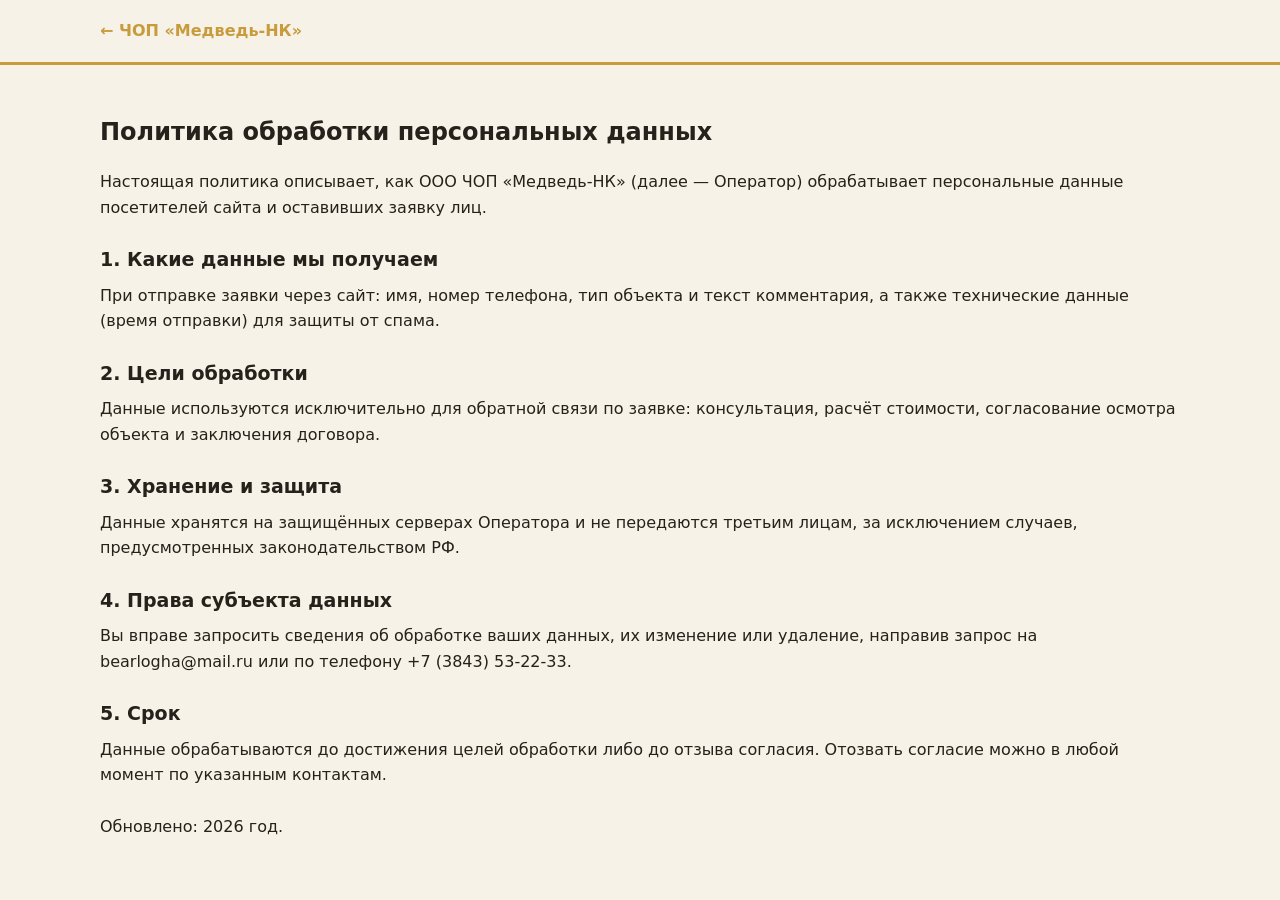
==== privacy.html @ 306b0c0e "Сайт-визитка ЧОП Медведь-НК: первая публикация" ====
<!DOCTYPE html>
<html lang="ru">
<head>
    <meta charset="UTF-8">
    <meta name="viewport" content="width=device-width, initial-scale=1.0">
    <title>Политика конфиденциальности — ЧОП «Медведь-НК»</title>
    <link rel="icon" type="image/png" href="bear_header.png">
    <link rel="stylesheet" href="style.css">
    <style>
        .text-page { max-width: 760px; }
        .text-page h1 { margin-bottom: 18px; }
        .text-page h2 { font-size: 19px; margin: 24px 0 8px; }
        .text-page p { margin-bottom: 10px; color: var(--text); }
        .text-muted { color: var(--muted); margin-top: 26px; }
        body { font-family: system-ui, -apple-system, "Segoe UI", Roboto, sans-serif;
               color: var(--text); background: var(--paper); line-height: 1.6; margin: 0; }
        .container { max-width: 1120px; margin: 0 auto; padding: 0 20px; }
        .top-bar { background: var(--ink); color: var(--card); padding: 18px 0; border-bottom: 3px solid var(--ochre); }
        .top-bar a { color: var(--ochre); text-decoration: none; font-weight: 700; }
        section { padding: 48px 0; }
    </style>
</head>
<body>
<div class="top-bar">
    <div class="container">
        <a href="index.html">← ЧОП «Медведь-НК»</a>
    </div>
</div>

<section>
    <div class="container text-page">
        <h1>Политика обработки персональных данных</h1>
        <p>Настоящая политика описывает, как ООО ЧОП «Медведь-НК» (далее — Оператор) обрабатывает
        персональные данные посетителей сайта и оставивших заявку лиц.</p>

        <h2>1. Какие данные мы получаем</h2>
        <p>При отправке заявки через сайт: имя, номер телефона, тип объекта и текст комментария,
        а также технические данные (время отправки) для защиты от спама.</p>

        <h2>2. Цели обработки</h2>
        <p>Данные используются исключительно для обратной связи по заявке: консультация,
        расчёт стоимости, согласование осмотра объекта и заключения договора.</p>

        <h2>3. Хранение и защита</h2>
        <p>Данные хранятся на защищённых серверах Оператора и не передаются третьим лицам,
        за исключением случаев, предусмотренных законодательством РФ.</p>

        <h2>4. Права субъекта данных</h2>
        <p>Вы вправе запросить сведения об обработке ваших данных, их изменение или удаление,
        направив запрос на bearlogha@mail.ru или по телефону +7 (3843) 53-22-33.</p>

        <h2>5. Срок</h2>
        <p>Данные обрабатываются до достижения целей обработки либо до отзыва согласия.
        Отозвать согласие можно в любой момент по указанным контактам.</p>

        <p class="text-muted">Обновлено: 2026 год.</p>
    </div>
</section>
</body>
</html>
---- style.css ----
/* ЧОП «Медведь-НК» — сайт-визитка. ВАРИАНТ 2: полностью светлая тема.
   Все секции светлые, тёмных блоков нет. Палитра вывески: охра/кирпичный на тёплом бежевом. */
:root {
    --paper: #F6F2E7;      /* светлый тёплый фон страницы */
    --card: #FDFAF2;       /* кремовые карточки */
    --ink-soft: #EFE8D8;   /* чередующаяся секция — чуть темнее беж */
    --ochre: #C89B3C;      /* яркая охра — кнопки, акценты */
    --ochre-deep: #8C6A20; /* тёмная охра — ссылки, подписи */
    --brick: #8F1D1D;      /* кирпично-красный */
    --text: #26211B;
    --muted: #6E6555;
    --line: #DCD4BE;
    --white: #FFFFFF;
}

* { margin: 0; padding: 0; box-sizing: border-box; }

html { scroll-behavior: smooth; }

body {
    font-family: system-ui, -apple-system, "Segoe UI", Roboto, sans-serif;
    color: var(--text);
    background: var(--paper);
    line-height: 1.6;
}

.container { max-width: 1120px; margin: 0 auto; padding: 0 20px; }

/* Шапка */
.site-header {
    position: sticky; top: 0; z-index: 50;
    background: var(--card);
    color: var(--text);
    border-bottom: 3px solid var(--ochre);
    box-shadow: 0 1px 8px rgba(26,26,26,.06);
}
.header-inner { display: flex; align-items: center; gap: 28px; min-height: 68px; }
.brand { display: flex; align-items: center; gap: 12px; text-decoration: none; white-space: nowrap; }
.brand-bear { width: 44px; height: 34px; flex-shrink: 0; }
.brand-name { display: flex; flex-direction: column; line-height: 1.15; }
.brand-name b { color: var(--text); font-size: 17px; letter-spacing: .04em; }
.brand-name span { color: var(--ochre-deep); font-size: 10.5px; letter-spacing: .09em; text-transform: uppercase; }
.main-nav { display: flex; gap: 18px; margin-left: auto; }
.main-nav a { color: var(--muted); text-decoration: none; font-size: 14px; white-space: nowrap; }
.main-nav a:hover { color: var(--text); }
.nav-phone { display: none; font-weight: 700; color: var(--text) !important; white-space: nowrap; }

/* Телефон в шапке (компактный) и выпадающий список в hero */
.header-phones2 { display: flex; gap: 14px; align-items: center; }
.hcp-item { display: flex; flex-direction: column; align-items: flex-start; line-height: 1.3; }
.hcp-divider { width: 1px; height: 30px; background: var(--line); }
.hcp-label { color: var(--muted); font-size: 10px; text-transform: uppercase; letter-spacing: .05em; }
.hcp-number { color: var(--text); text-decoration: none; font-weight: 700; font-size: 13.5px; white-space: nowrap; }
.hcp-number:hover { color: var(--ochre-deep); }

.phone-dd { position: relative; }
.phone-dd-btn .btn-phone-ico { width: 18px; height: 18px; color: var(--ochre-deep); vertical-align: -3.5px; margin-right: 3px; }
.phone-dd-btn .dd-caret { display: inline-block; margin-left: 4px; transition: transform .15s; }
.phone-dd.open .dd-caret { transform: rotate(180deg); }
.phone-dd-menu {
    display: none; position: absolute; top: calc(100% + 8px); left: 0; z-index: 60;
    min-width: 270px; background: var(--card); border: 1px solid var(--line);
    border-radius: 10px; box-shadow: 0 12px 32px rgba(26,26,26,.16); padding: 8px;
}
.phone-dd.open .phone-dd-menu { display: block; }
.phone-dd-item { display: flex; flex-direction: column; gap: 1px; padding: 10px 12px; border-radius: 8px; }
.phone-dd-item .hp-label { color: var(--muted); font-size: 10.5px; text-transform: uppercase; letter-spacing: .07em; }
.phone-dd-item:hover { background: rgba(169,130,42,.10); }
.phone-dd-item a { color: var(--text); text-decoration: none; font-weight: 700; font-size: 17px; white-space: nowrap; }
.phone-dd-item a:hover { color: var(--ochre-deep); }
.form-phone-note { color: var(--muted); font-size: 14px; font-weight: 400; }
.contact-line { margin-top: 6px; }
.contact-block .contact-line, .contact-block .contact-line a { color: var(--muted); font-size: 15px; }
.contact-block .contact-line a { text-decoration: none; }
.contact-block .contact-line a:hover { color: var(--ochre-deep); }

/* Плавающая карточка местоположения (правый нижний угол) */
.map-fab {
    position: fixed; right: 18px; bottom: 18px; z-index: 80;
    display: flex; align-items: center; gap: 10px;
    padding: 9px 16px 9px 11px; border-radius: 12px;
    background: var(--card); border: 1.5px solid var(--line);
    box-shadow: 0 8px 22px rgba(26,26,26,.16);
    text-decoration: none; transition: .15s;
}
.map-fab:hover { border-color: var(--ochre-deep); transform: translateY(-2px); box-shadow: 0 10px 26px rgba(26,26,26,.20); }
.map-fab-pin { width: 30px; height: 30px; color: var(--brick); flex-shrink: 0; }
.map-fab span { font-size: 13.5px; font-weight: 600; color: var(--text); white-space: nowrap; }

/* Карта офиса */
.map-frame { margin-top: 34px; border: 1px solid var(--line); border-radius: 10px; overflow: hidden; box-shadow: 0 8px 24px rgba(26,26,26,.08); }
.map-frame iframe { display: block; width: 100%; border: 0; }
.header-cta { white-space: nowrap; }
.burger { display: none; background: none; border: 0; cursor: pointer; padding: 8px; margin-left: auto; }
.burger span { display: block; width: 24px; height: 2.5px; background: var(--text); margin: 5px 0; border-radius: 2px; transition: .2s; }

/* Кнопки */
.btn {
    display: inline-block; text-decoration: none; text-align: center;
    padding: 10px 22px; border-radius: 6px; border: 1.5px solid transparent;
    font-weight: 700; font-size: 15px; cursor: pointer; transition: .15s;
    letter-spacing: .02em;
}
.btn-lg { padding: 13px 28px; font-size: 16px; }
.btn-accent { background: var(--ochre); color: #1A1A1A; }
.btn-accent:hover { background: var(--ochre-deep); color: var(--card); }
.btn-ghost { border-color: rgba(26,26,26,.35); color: var(--text); background: transparent; }
.btn-ghost:hover { border-color: var(--ochre-deep); color: var(--ochre-deep); }
section .btn-ghost { border-color: rgba(26,26,26,.35); color: var(--text); }
section .btn-ghost:hover { border-color: var(--ochre-deep); color: var(--ochre-deep); background: rgba(169,130,42,.08); }

/* Герой (светлый) */
.hero { position: relative; background: var(--paper); padding: 64px 0 72px; }
.hero::before {
    content: ""; position: absolute; inset: 0;
    background: radial-gradient(circle at 78% 42%, rgba(200,155,60,.20), transparent 55%);
}
.hero-inner { position: relative; display: grid; grid-template-columns: 1.25fr 1fr; gap: 48px; align-items: center; }
.hero-badge {
    display: inline-block; font-size: 12.5px; font-weight: 700; letter-spacing: .05em;
    color: var(--card); background: var(--brick); padding: 6px 16px; border-radius: 4px;
    margin-bottom: 20px; text-transform: uppercase;
}
.hero h1 { font-size: clamp(28px, 4.2vw, 44px); line-height: 1.12; margin-bottom: 16px; color: var(--text); }
.accent { color: var(--ochre-deep); }
.hero-lead { font-size: 17px; color: #57503F; max-width: 560px; margin-bottom: 26px; }
.hero-actions { display: flex; gap: 22px; flex-wrap: wrap; align-items: center; margin-bottom: 26px; }
.hero-points { list-style: none; display: flex; gap: 22px; flex-wrap: wrap; color: #57503F; font-size: 14px; font-weight: 600; }
.hero-points li::before { content: "✓ "; color: var(--ochre-deep); font-weight: 700; }
.hero-bear { display: flex; justify-content: center; }
.hero-bear img { width: min(430px, 100%); height: auto; filter: drop-shadow(8px 12px 0 rgba(26,26,26,.10)); }

/* Секции */
.section { padding: 64px 0; }
.section-dark { background: var(--ink-soft); color: var(--text); }
.section-title { font-size: clamp(24px, 3vw, 32px); margin-bottom: 10px; }
.section-sub { color: var(--muted); max-width: 640px; margin-bottom: 34px; }
.section-dark .section-sub { color: var(--muted); }
.section-title .accent { color: var(--ochre-deep); }

/* Услуги */
.cards-grid { display: grid; grid-template-columns: repeat(5, 1fr); gap: 16px; }
.card { background: var(--card); border: 1px solid var(--line); border-radius: 8px; padding: 18px 16px; transition: .15s; }
.card:hover { border-color: var(--ochre); box-shadow: 0 6px 18px rgba(26,26,26,.10); transform: translateY(-2px); }
.card-icon { margin-bottom: 10px; }
.card-icon svg { width: 38px; height: 38px; color: var(--ochre-deep); display: block; }
.card h3 { font-size: 14.5px; margin-bottom: 6px; line-height: 1.3; }
.card p { font-size: 12.5px; color: var(--muted); line-height: 1.45; }

/* Преимущества */
.adv-grid { display: grid; grid-template-columns: repeat(3, 1fr); gap: 22px; margin-top: 30px; }
.adv { border-left: 3px solid var(--ochre-deep); padding-left: 18px; }
.adv b { display: block; font-size: 22px; margin-bottom: 4px; color: var(--text); }
.adv span { color: var(--muted); font-size: 14.5px; }

/* Шаги */
.steps { display: grid; grid-template-columns: repeat(4, 1fr); gap: 20px; margin-top: 34px; }
.step { position: relative; background: var(--card); border: 1px solid var(--line); border-radius: 8px; padding: 20px; }
.step span { display: inline-flex; align-items: center; justify-content: center; width: 34px; height: 34px; border-radius: 6px; background: var(--ochre-deep); color: var(--card); font-weight: 800; margin-bottom: 12px; }
.step h3 { font-size: 16px; margin-bottom: 6px; }
.step p { font-size: 14px; color: var(--muted); }

/* Тарифы */
.price-grid { display: grid; grid-template-columns: repeat(3, 1fr); gap: 20px; margin-top: 34px; }
.price-card { position: relative; background: var(--card); color: var(--text); border: 1px solid var(--line); border-radius: 10px; padding: 26px; display: flex; flex-direction: column; }
.price-card h3 { font-size: 18px; margin-bottom: 10px; }
.price { font-size: 30px; font-weight: 800; margin-bottom: 16px; }
.price span { font-size: 15px; font-weight: 500; color: var(--muted); }
.price-card ul { list-style: none; margin-bottom: 22px; flex-grow: 1; }
.price-card li { font-size: 14.5px; padding: 6px 0; border-bottom: 1px dashed var(--line); }
.price-card li::before { content: "— "; color: var(--ochre-deep); font-weight: 700; }
.price-card .btn { align-self: stretch; }
.price-card-popular { border: 2px solid var(--ochre); box-shadow: 0 8px 24px rgba(200,155,60,.22); }
.price-flag { position: absolute; top: -12px; left: 22px; background: var(--brick); color: var(--card); font-size: 12px; font-weight: 700; padding: 3px 12px; border-radius: 4px; }

/* Форма */
.form-wrap { display: grid; grid-template-columns: 1fr 1fr; gap: 48px; align-items: start; }
.form-phone { color: var(--ochre-deep); font-weight: 800; text-decoration: none; font-size: 18px; white-space: nowrap; }
.form-note { color: var(--muted); font-size: 14px; margin-top: 10px; }
.lead-form { background: var(--card); border: 1px solid var(--line); border-radius: 10px; padding: 28px; display: grid; gap: 14px; box-shadow: 0 8px 24px rgba(26,26,26,.08); }
.lead-form label { display: grid; gap: 6px; font-size: 14px; font-weight: 700; }
.lead-form input[type="text"], .lead-form input[type="tel"], .lead-form select, .lead-form textarea {
    font: inherit; font-weight: 400; color: var(--text);
    padding: 11px 14px; border: 1.5px solid var(--line); border-radius: 6px; background: var(--paper);
}
.lead-form input:focus, .lead-form select:focus, .lead-form textarea:focus { outline: none; border-color: var(--ochre); background: var(--white); }
.lead-form input::placeholder, .lead-form textarea::placeholder { color: #9A917E; }
.consent { grid-template-columns: auto 1fr; align-items: start; font-weight: 400 !important; font-size: 13px !important; color: var(--muted); }
.consent input { margin-top: 3px; accent-color: var(--ochre-deep); }
.consent a { color: var(--ochre-deep); }
.form-status { font-size: 14px; min-height: 20px; }
.form-status.ok { color: #3D6B2E; font-weight: 700; }
.form-status.err { color: var(--brick); }

/* Контакты */
.contacts-grid { display: grid; grid-template-columns: repeat(3, 1fr); gap: 26px; margin-top: 30px; }
.contact-block h3 { font-size: 13px; color: var(--ochre-deep); margin-bottom: 10px; text-transform: uppercase; letter-spacing: .08em; }
.contact-block a { color: var(--muted); font-size: 15px; text-decoration: none; border-bottom: 1px dashed var(--line); }
.contact-block a:hover { color: var(--ochre-deep); border-bottom-color: var(--ochre-deep); }
.contact-block p { color: var(--muted); font-size: 15px; margin-top: 6px; }

/* Текстовые страницы */
.text-page { max-width: 760px; }
.text-page h1 { margin-bottom: 18px; }
.text-page h2 { font-size: 19px; margin: 24px 0 8px; }
.text-page p { margin-bottom: 10px; }
.text-muted { color: var(--muted); margin-top: 26px; }

/* Подвал (светлый) */
.site-footer { background: var(--ink-soft); color: var(--muted); padding: 44px 0 22px; font-size: 14px; border-top: 3px solid var(--ochre); }
.footer-grid { display: grid; grid-template-columns: 1.2fr 1fr 1fr; gap: 36px; }
.footer-brand { color: var(--text); font-weight: 800; font-size: 17px; margin-bottom: 10px; letter-spacing: .04em; }
.footer-sub { color: var(--ochre-deep); font-size: 11px; letter-spacing: .09em; text-transform: uppercase; margin-bottom: 10px; }
.footer-note { font-size: 13px; line-height: 1.5; }
.footer-nav { display: grid; gap: 7px; }
.footer-nav a { color: var(--muted); text-decoration: none; }
.footer-nav a:hover { color: var(--text); }
.footer-contacts { display: grid; gap: 7px; }
.footer-contacts a { color: var(--text); text-decoration: none; font-weight: 700; }
.footer-contacts .footer-plabel { font-weight: 400; font-size: 12px; color: #8E8776; }
.footer-phone { font-size: 18px; }
.footer-bottom { margin-top: 34px; padding-top: 18px; border-top: 1px solid rgba(26,26,26,.12); font-size: 13px; color: #8B8371; }

/* Адаптив */
@media (max-width: 1020px) {
    .cards-grid { grid-template-columns: repeat(3, 1fr); }
    .steps { grid-template-columns: repeat(2, 1fr); }
    .hero-inner { grid-template-columns: 1fr; }
    .hero-bear { order: -1; }
    .hero-bear img { width: min(300px, 80%); }
    .price-grid { grid-template-columns: 1fr; max-width: 480px; margin-left: auto; margin-right: auto; }
    .adv-grid, .contacts-grid { grid-template-columns: repeat(2, 1fr); }
    .footer-grid { grid-template-columns: 1fr 1fr; }
}
@media (max-width: 640px) {
    .main-nav {
        display: none; position: absolute; top: 68px; left: 0; right: 0;
        background: var(--card); flex-direction: column; gap: 0; padding: 10px 20px 18px;
        border-bottom: 3px solid var(--ochre);
    }
    .main-nav a { padding: 11px 0; border-bottom: 1px solid rgba(26,26,26,.08); }
    .main-nav.open { display: flex; }
    .main-nav .nav-phone { display: block; color: var(--ochre-deep) !important; }
    .header-phones2 { display: none; }
    .burger { display: block; }
    .header-cta { display: none; }
    .cards-grid, .steps, .adv-grid, .contacts-grid { grid-template-columns: 1fr 1fr; }
    .form-wrap { grid-template-columns: 1fr; }
    .hero { padding: 44px 0 52px; }
    .section { padding: 48px 0; }
    .footer-grid { grid-template-columns: 1fr; }
}

/* Плавающий значок ГИС (правый нижний угол) */
.gis-fab {
    position: fixed; right: 18px; bottom: 18px; z-index: 80;
    display: flex; align-items: center; gap: 10px;
    padding: 7px 14px 7px 7px; border-radius: 12px;
    background: var(--card); border: 1.5px solid var(--line);
    box-shadow: 0 8px 22px rgba(26,26,26,.16);
    text-decoration: none; transition: .15s;
}
.gis-fab:hover { border-color: #0BA05C; transform: translateY(-2px); box-shadow: 0 10px 26px rgba(26,26,26,.20); }
.gis-fab-pin { width: 26px; height: 26px; color: var(--text); flex-shrink: 0; }
.gis-fab-text { color: var(--text); font-size: 13.5px; font-weight: 600; }
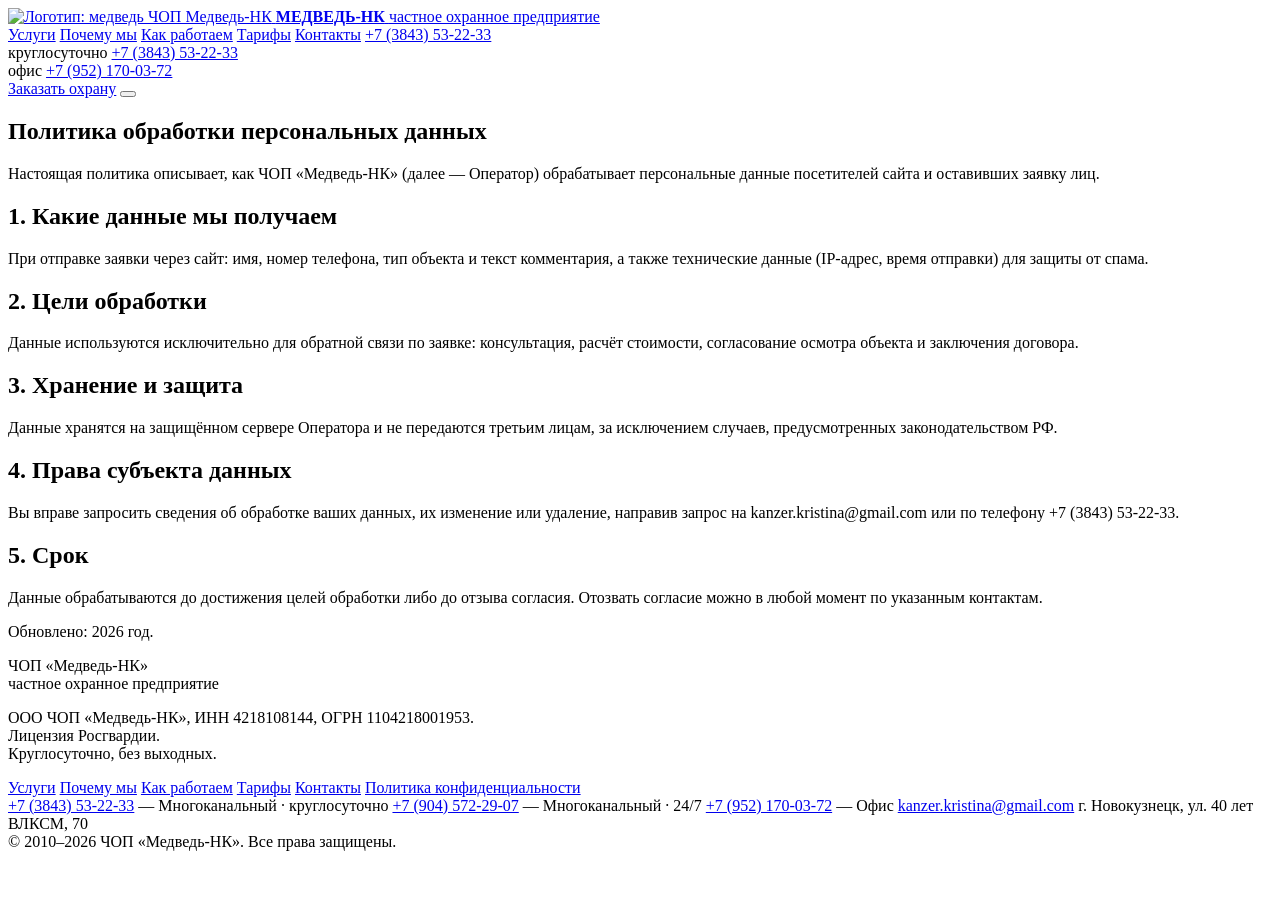
==== commit 81e366d4: "Синхронизация с основной версией: шапка с телефонами, метка на карте, тарифы, скрытые поля формы; бо" ====
--- a/privacy.html
+++ b/privacy.html
@@ -4,50 +4,68 @@
     <meta charset="UTF-8">
     <meta name="viewport" content="width=device-width, initial-scale=1.0">
     <title>Политика конфиденциальности — ЧОП «Медведь-НК»</title>
-    <link rel="icon" type="image/png" href="bear_header.png">
-    <link rel="stylesheet" href="style.css">
-    <style>
-        .text-page { max-width: 760px; }
-        .text-page h1 { margin-bottom: 18px; }
-        .text-page h2 { font-size: 19px; margin: 24px 0 8px; }
-        .text-page p { margin-bottom: 10px; color: var(--text); }
-        .text-muted { color: var(--muted); margin-top: 26px; }
-        body { font-family: system-ui, -apple-system, "Segoe UI", Roboto, sans-serif;
-               color: var(--text); background: var(--paper); line-height: 1.6; margin: 0; }
-        .container { max-width: 1120px; margin: 0 auto; padding: 0 20px; }
-        .top-bar { background: var(--ink); color: var(--card); padding: 18px 0; border-bottom: 3px solid var(--ochre); }
-        .top-bar a { color: var(--ochre); text-decoration: none; font-weight: 700; }
-        section { padding: 48px 0; }
-    </style>
+    <meta name="description" content="ЧОП «Медведь-НК»: охрана квартир, гаражей, магазинов и складов, монтаж охранно-пожарной сигнализации, тревожные кнопки, видеонаблюдение, СКУД, физическая охрана, сопровождение грузов. Тел. +7 (3843) 53-22-33">
+    <link rel="stylesheet" href="/static/style.css">
+    <link rel="icon" type="image/png" href="/static/bear_header.png">
 </head>
 <body>
-<div class="top-bar">
-    <div class="container">
-        <a href="index.html">← ЧОП «Медведь-НК»</a>
+<header class="site-header">
+    <div class="container header-inner">
+        <a class="brand" href="/">
+            <img class="brand-bear" src="/static/bear_header.png" alt="Логотип: медведь ЧОП Медведь-НК">
+            <span class="brand-name">
+                <b>МЕДВЕДЬ-НК</b>
+                <span>частное охранное предприятие</span>
+            </span>
+        </a>
+        <nav class="main-nav" id="mainNav">
+            <a href="#services">Услуги</a>
+            <a href="#advantages">Почему мы</a>
+            <a href="#how">Как работаем</a>
+            <a href="#prices">Тарифы</a>
+            <a href="#contacts">Контакты</a>
+            <a class="nav-phone" href="tel:+73843532233">+7 (3843) 53-22-33</a>
+        </nav>
+        <div class="header-phones2">
+            <div class="hcp-item">
+                <span class="hcp-label">круглосуточно</span>
+                <a class="hcp-number" href="tel:+73843532233">+7 (3843) 53-22-33</a>
+            </div>
+            <span class="hcp-divider"></span>
+            <div class="hcp-item">
+                <span class="hcp-label">офис</span>
+                <a class="hcp-number" href="tel:+79521700372">+7 (952) 170-03-72</a>
+            </div>
+        </div>
+        <a class="btn btn-accent header-cta" href="#lead-form">Заказать охрану</a>
+        <button class="burger" id="burger" aria-label="Меню" aria-expanded="false">
+            <span></span><span></span><span></span>
+        </button>
     </div>
-</div>
+</header>
 
-<section>
+
+<section class="section">
     <div class="container text-page">
         <h1>Политика обработки персональных данных</h1>
-        <p>Настоящая политика описывает, как ООО ЧОП «Медведь-НК» (далее — Оператор) обрабатывает
+        <p>Настоящая политика описывает, как ЧОП «Медведь-НК» (далее — Оператор) обрабатывает
         персональные данные посетителей сайта и оставивших заявку лиц.</p>
 
         <h2>1. Какие данные мы получаем</h2>
         <p>При отправке заявки через сайт: имя, номер телефона, тип объекта и текст комментария,
-        а также технические данные (время отправки) для защиты от спама.</p>
+        а также технические данные (IP-адрес, время отправки) для защиты от спама.</p>
 
         <h2>2. Цели обработки</h2>
         <p>Данные используются исключительно для обратной связи по заявке: консультация,
         расчёт стоимости, согласование осмотра объекта и заключения договора.</p>
 
         <h2>3. Хранение и защита</h2>
-        <p>Данные хранятся на защищённых серверах Оператора и не передаются третьим лицам,
+        <p>Данные хранятся на защищённом сервере Оператора и не передаются третьим лицам,
         за исключением случаев, предусмотренных законодательством РФ.</p>
 
         <h2>4. Права субъекта данных</h2>
         <p>Вы вправе запросить сведения об обработке ваших данных, их изменение или удаление,
-        направив запрос на bearlogha@mail.ru или по телефону +7 (3843) 53-22-33.</p>
+        направив запрос на kanzer.kristina@gmail.com или по телефону +7 (3843) 53-22-33.</p>
 
         <h2>5. Срок</h2>
         <p>Данные обрабатываются до достижения целей обработки либо до отзыва согласия.
@@ -56,5 +74,37 @@
         <p class="text-muted">Обновлено: 2026 год.</p>
     </div>
 </section>
+
+
+<footer class="site-footer">
+    <div class="container footer-grid">
+        <div>
+            <div class="footer-brand">ЧОП «Медведь-НК»</div>
+            <div class="footer-sub">частное охранное предприятие</div>
+            <p class="footer-note">ООО ЧОП «Медведь-НК», ИНН 4218108144, ОГРН 1104218001953.<br>
+            Лицензия Росгвардии.<br>Круглосуточно, без выходных.</p>
+        </div>
+        <nav class="footer-nav">
+            <a href="#services">Услуги</a>
+            <a href="#advantages">Почему мы</a>
+            <a href="#how">Как работаем</a>
+            <a href="#prices">Тарифы</a>
+            <a href="#contacts">Контакты</a>
+            <a href="/privacy">Политика конфиденциальности</a>
+        </nav>
+        <div class="footer-contacts">
+            <a class="footer-phone" href="tel:+73843532233">+7 (3843) 53-22-33</a>
+            <span class="footer-plabel">— Многоканальный · круглосуточно</span>
+            <a href="tel:+79045722907">+7 (904) 572-29-07</a> <span class="footer-plabel">— Многоканальный · 24/7</span>
+            <a href="tel:+79521700372">+7 (952) 170-03-72</a> <span class="footer-plabel">— Офис</span>
+            <a href="mailto:kanzer.kristina@gmail.com">kanzer.kristina@gmail.com</a>
+            <span>г. Новокузнецк, ул. 40 лет ВЛКСМ, 70</span>
+        </div>
+    </div>
+    <div class="container footer-bottom">
+        © 2010–2026 ЧОП «Медведь-НК». Все права защищены.
+    </div>
+</footer>
+<script src="/static/app.js"></script>
 </body>
-</html>
+</html>
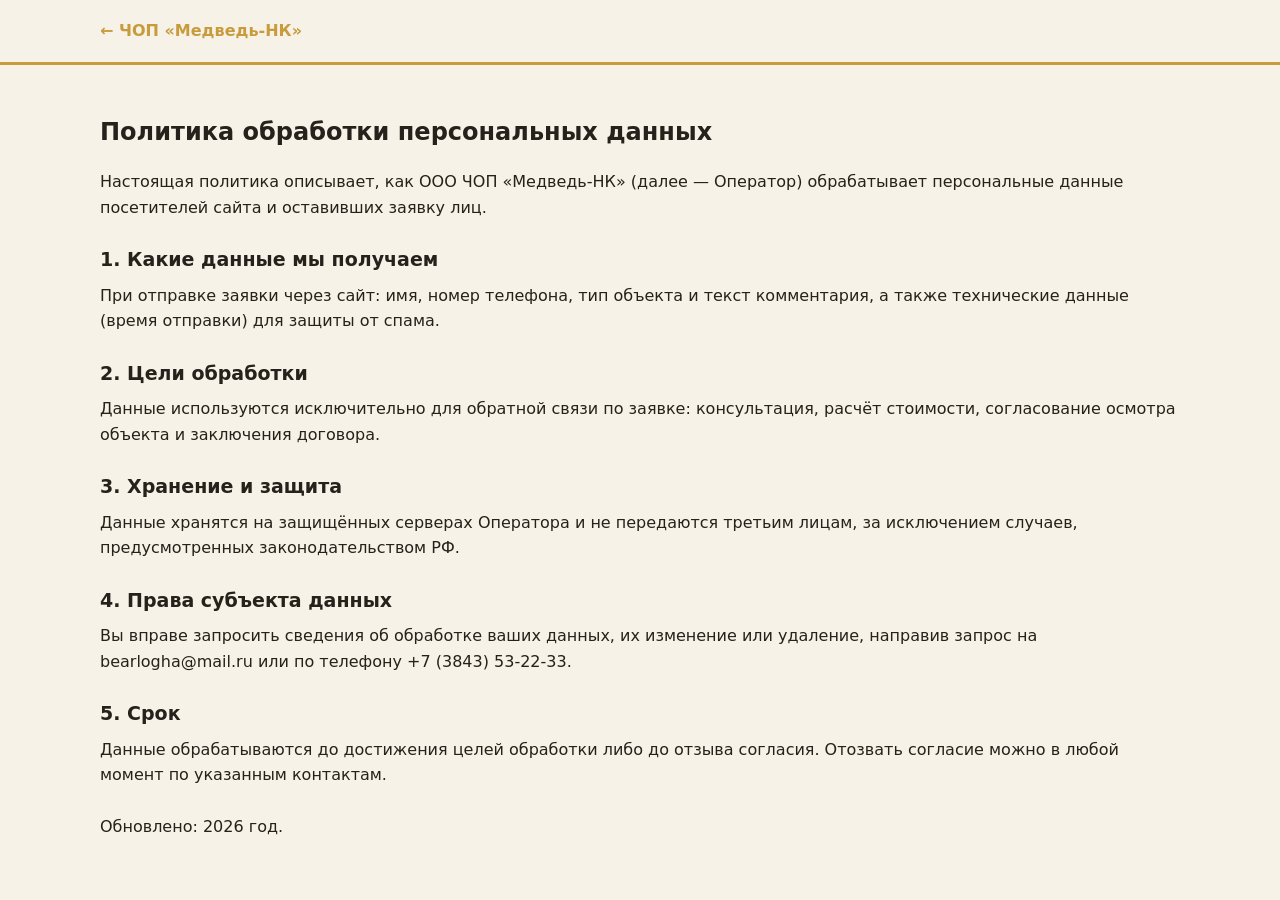
==== commit fe716928: "Revert "Синхронизация с основной версией: шапка с телефонами, метка на карте, тарифы, скрытые поля ф" ====
--- a/privacy.html
+++ b/privacy.html
@@ -4,68 +4,50 @@
     <meta charset="UTF-8">
     <meta name="viewport" content="width=device-width, initial-scale=1.0">
     <title>Политика конфиденциальности — ЧОП «Медведь-НК»</title>
-    <meta name="description" content="ЧОП «Медведь-НК»: охрана квартир, гаражей, магазинов и складов, монтаж охранно-пожарной сигнализации, тревожные кнопки, видеонаблюдение, СКУД, физическая охрана, сопровождение грузов. Тел. +7 (3843) 53-22-33">
-    <link rel="stylesheet" href="/static/style.css">
-    <link rel="icon" type="image/png" href="/static/bear_header.png">
+    <link rel="icon" type="image/png" href="bear_header.png">
+    <link rel="stylesheet" href="style.css">
+    <style>
+        .text-page { max-width: 760px; }
+        .text-page h1 { margin-bottom: 18px; }
+        .text-page h2 { font-size: 19px; margin: 24px 0 8px; }
+        .text-page p { margin-bottom: 10px; color: var(--text); }
+        .text-muted { color: var(--muted); margin-top: 26px; }
+        body { font-family: system-ui, -apple-system, "Segoe UI", Roboto, sans-serif;
+               color: var(--text); background: var(--paper); line-height: 1.6; margin: 0; }
+        .container { max-width: 1120px; margin: 0 auto; padding: 0 20px; }
+        .top-bar { background: var(--ink); color: var(--card); padding: 18px 0; border-bottom: 3px solid var(--ochre); }
+        .top-bar a { color: var(--ochre); text-decoration: none; font-weight: 700; }
+        section { padding: 48px 0; }
+    </style>
 </head>
 <body>
-<header class="site-header">
-    <div class="container header-inner">
-        <a class="brand" href="/">
-            <img class="brand-bear" src="/static/bear_header.png" alt="Логотип: медведь ЧОП Медведь-НК">
-            <span class="brand-name">
-                <b>МЕДВЕДЬ-НК</b>
-                <span>частное охранное предприятие</span>
-            </span>
-        </a>
-        <nav class="main-nav" id="mainNav">
-            <a href="#services">Услуги</a>
-            <a href="#advantages">Почему мы</a>
-            <a href="#how">Как работаем</a>
-            <a href="#prices">Тарифы</a>
-            <a href="#contacts">Контакты</a>
-            <a class="nav-phone" href="tel:+73843532233">+7 (3843) 53-22-33</a>
-        </nav>
-        <div class="header-phones2">
-            <div class="hcp-item">
-                <span class="hcp-label">круглосуточно</span>
-                <a class="hcp-number" href="tel:+73843532233">+7 (3843) 53-22-33</a>
-            </div>
-            <span class="hcp-divider"></span>
-            <div class="hcp-item">
-                <span class="hcp-label">офис</span>
-                <a class="hcp-number" href="tel:+79521700372">+7 (952) 170-03-72</a>
-            </div>
-        </div>
-        <a class="btn btn-accent header-cta" href="#lead-form">Заказать охрану</a>
-        <button class="burger" id="burger" aria-label="Меню" aria-expanded="false">
-            <span></span><span></span><span></span>
-        </button>
+<div class="top-bar">
+    <div class="container">
+        <a href="index.html">← ЧОП «Медведь-НК»</a>
     </div>
-</header>
+</div>
 
-
-<section class="section">
+<section>
     <div class="container text-page">
         <h1>Политика обработки персональных данных</h1>
-        <p>Настоящая политика описывает, как ЧОП «Медведь-НК» (далее — Оператор) обрабатывает
+        <p>Настоящая политика описывает, как ООО ЧОП «Медведь-НК» (далее — Оператор) обрабатывает
         персональные данные посетителей сайта и оставивших заявку лиц.</p>
 
         <h2>1. Какие данные мы получаем</h2>
         <p>При отправке заявки через сайт: имя, номер телефона, тип объекта и текст комментария,
-        а также технические данные (IP-адрес, время отправки) для защиты от спама.</p>
+        а также технические данные (время отправки) для защиты от спама.</p>
 
         <h2>2. Цели обработки</h2>
         <p>Данные используются исключительно для обратной связи по заявке: консультация,
         расчёт стоимости, согласование осмотра объекта и заключения договора.</p>
 
         <h2>3. Хранение и защита</h2>
-        <p>Данные хранятся на защищённом сервере Оператора и не передаются третьим лицам,
+        <p>Данные хранятся на защищённых серверах Оператора и не передаются третьим лицам,
         за исключением случаев, предусмотренных законодательством РФ.</p>
 
         <h2>4. Права субъекта данных</h2>
         <p>Вы вправе запросить сведения об обработке ваших данных, их изменение или удаление,
-        направив запрос на kanzer.kristina@gmail.com или по телефону +7 (3843) 53-22-33.</p>
+        направив запрос на bearlogha@mail.ru или по телефону +7 (3843) 53-22-33.</p>
 
         <h2>5. Срок</h2>
         <p>Данные обрабатываются до достижения целей обработки либо до отзыва согласия.
@@ -74,37 +56,5 @@
         <p class="text-muted">Обновлено: 2026 год.</p>
     </div>
 </section>
-
-
-<footer class="site-footer">
-    <div class="container footer-grid">
-        <div>
-            <div class="footer-brand">ЧОП «Медведь-НК»</div>
-            <div class="footer-sub">частное охранное предприятие</div>
-            <p class="footer-note">ООО ЧОП «Медведь-НК», ИНН 4218108144, ОГРН 1104218001953.<br>
-            Лицензия Росгвардии.<br>Круглосуточно, без выходных.</p>
-        </div>
-        <nav class="footer-nav">
-            <a href="#services">Услуги</a>
-            <a href="#advantages">Почему мы</a>
-            <a href="#how">Как работаем</a>
-            <a href="#prices">Тарифы</a>
-            <a href="#contacts">Контакты</a>
-            <a href="/privacy">Политика конфиденциальности</a>
-        </nav>
-        <div class="footer-contacts">
-            <a class="footer-phone" href="tel:+73843532233">+7 (3843) 53-22-33</a>
-            <span class="footer-plabel">— Многоканальный · круглосуточно</span>
-            <a href="tel:+79045722907">+7 (904) 572-29-07</a> <span class="footer-plabel">— Многоканальный · 24/7</span>
-            <a href="tel:+79521700372">+7 (952) 170-03-72</a> <span class="footer-plabel">— Офис</span>
-            <a href="mailto:kanzer.kristina@gmail.com">kanzer.kristina@gmail.com</a>
-            <span>г. Новокузнецк, ул. 40 лет ВЛКСМ, 70</span>
-        </div>
-    </div>
-    <div class="container footer-bottom">
-        © 2010–2026 ЧОП «Медведь-НК». Все права защищены.
-    </div>
-</footer>
-<script src="/static/app.js"></script>
 </body>
-</html>+</html>
--- a/style.css
+++ b/style.css
@@ -0,0 +1,263 @@
+:root {
+    --paper: #F6F2E7;      /* светлый тёплый фон страницы */
+    --card: #FDFAF2;       /* кремовые карточки */
+    --ink-soft: #EFE8D8;   /* чередующаяся секция — чуть темнее беж */
+    --ochre: #C89B3C;      /* яркая охра — кнопки, акценты */
+    --ochre-deep: #8C6A20; /* тёмная охра — ссылки, подписи */
+    --brick: #8F1D1D;      /* кирпично-красный */
+    --text: #26211B;
+    --muted: #6E6555;
+    --line: #DCD4BE;
+    --white: #FFFFFF;
+}
+
+* { margin: 0; padding: 0; box-sizing: border-box; }
+
+html { scroll-behavior: smooth; }
+
+body {
+    font-family: system-ui, -apple-system, "Segoe UI", Roboto, sans-serif;
+    color: var(--text);
+    background: var(--paper);
+    line-height: 1.6;
+}
+
+.container { max-width: 1120px; margin: 0 auto; padding: 0 20px; }
+
+/* Шапка */
+.site-header {
+    position: sticky; top: 0; z-index: 50;
+    background: var(--card);
+    color: var(--text);
+    border-bottom: 3px solid var(--ochre);
+    box-shadow: 0 1px 8px rgba(26,26,26,.06);
+}
+.header-inner { display: flex; align-items: center; gap: 28px; min-height: 68px; }
+.brand { display: flex; align-items: center; gap: 12px; text-decoration: none; white-space: nowrap; }
+.brand-bear { width: 44px; height: 34px; flex-shrink: 0; }
+.brand-name { display: flex; flex-direction: column; line-height: 1.15; }
+.brand-name b { color: var(--text); font-size: 17px; letter-spacing: .04em; }
+.brand-name span { color: var(--ochre-deep); font-size: 10.5px; letter-spacing: .09em; text-transform: uppercase; }
+.main-nav { display: flex; gap: 18px; margin-left: auto; }
+.main-nav a { color: var(--muted); text-decoration: none; font-size: 14px; white-space: nowrap; }
+.main-nav a:hover { color: var(--text); }
+.nav-phone { display: none; font-weight: 700; color: var(--text) !important; white-space: nowrap; }
+
+/* Телефон в шапке (компактный) и выпадающий список в hero */
+.header-phones2 { display: flex; gap: 14px; align-items: center; }
+.hcp-item { display: flex; flex-direction: column; align-items: flex-start; line-height: 1.3; }
+.hcp-divider { width: 1px; height: 30px; background: var(--line); }
+.hcp-label { color: var(--muted); font-size: 10px; text-transform: uppercase; letter-spacing: .05em; }
+.hcp-number { color: var(--text); text-decoration: none; font-weight: 700; font-size: 13.5px; white-space: nowrap; }
+.hcp-number:hover { color: var(--ochre-deep); }
+
+.phone-dd { position: relative; }
+.phone-dd-btn .btn-phone-ico { width: 18px; height: 18px; color: var(--ochre-deep); vertical-align: -3.5px; margin-right: 3px; }
+.phone-dd-btn .dd-caret { display: inline-block; margin-left: 4px; transition: transform .15s; }
+.phone-dd.open .dd-caret { transform: rotate(180deg); }
+.phone-dd-menu {
+    display: none; position: absolute; top: calc(100% + 8px); left: 0; z-index: 60;
+    min-width: 270px; background: var(--card); border: 1px solid var(--line);
+    border-radius: 10px; box-shadow: 0 12px 32px rgba(26,26,26,.16); padding: 8px;
+}
+.phone-dd.open .phone-dd-menu { display: block; }
+.phone-dd-item { display: flex; flex-direction: column; gap: 1px; padding: 10px 12px; border-radius: 8px; }
+.phone-dd-item .hp-label { color: var(--muted); font-size: 10.5px; text-transform: uppercase; letter-spacing: .07em; }
+.phone-dd-item:hover { background: rgba(169,130,42,.10); }
+.phone-dd-item a { color: var(--text); text-decoration: none; font-weight: 700; font-size: 17px; white-space: nowrap; }
+.phone-dd-item a:hover { color: var(--ochre-deep); }
+.form-phone-note { color: var(--muted); font-size: 14px; font-weight: 400; }
+.contact-line { margin-top: 6px; }
+.contact-block .contact-line, .contact-block .contact-line a { color: var(--muted); font-size: 15px; }
+.contact-block .contact-line a { text-decoration: none; }
+.contact-block .contact-line a:hover { color: var(--ochre-deep); }
+
+/* Плавающая карточка местоположения (правый нижний угол) */
+.map-fab {
+    position: fixed; right: 18px; bottom: 18px; z-index: 80;
+    display: flex; align-items: center; gap: 10px;
+    padding: 9px 16px 9px 11px; border-radius: 12px;
+    background: var(--card); border: 1.5px solid var(--line);
+    box-shadow: 0 8px 22px rgba(26,26,26,.16);
+    text-decoration: none; transition: .15s;
+}
+.map-fab:hover { border-color: var(--ochre-deep); transform: translateY(-2px); box-shadow: 0 10px 26px rgba(26,26,26,.20); }
+.map-fab-pin { width: 30px; height: 30px; color: var(--brick); flex-shrink: 0; }
+.map-fab span { font-size: 13.5px; font-weight: 600; color: var(--text); white-space: nowrap; }
+
+/* Карта офиса */
+.map-frame { margin-top: 34px; border: 1px solid var(--line); border-radius: 10px; overflow: hidden; box-shadow: 0 8px 24px rgba(26,26,26,.08); }
+.map-frame iframe { display: block; width: 100%; border: 0; }
+.header-cta { white-space: nowrap; }
+.burger { display: none; background: none; border: 0; cursor: pointer; padding: 8px; margin-left: auto; }
+.burger span { display: block; width: 24px; height: 2.5px; background: var(--text); margin: 5px 0; border-radius: 2px; transition: .2s; }
+
+/* Кнопки */
+.btn {
+    display: inline-block; text-decoration: none; text-align: center;
+    padding: 10px 22px; border-radius: 6px; border: 1.5px solid transparent;
+    font-weight: 700; font-size: 15px; cursor: pointer; transition: .15s;
+    letter-spacing: .02em;
+}
+.btn-lg { padding: 13px 28px; font-size: 16px; }
+.btn-accent { background: var(--ochre); color: #1A1A1A; }
+.btn-accent:hover { background: var(--ochre-deep); color: var(--card); }
+.btn-ghost { border-color: rgba(26,26,26,.35); color: var(--text); background: transparent; }
+.btn-ghost:hover { border-color: var(--ochre-deep); color: var(--ochre-deep); }
+section .btn-ghost { border-color: rgba(26,26,26,.35); color: var(--text); }
+section .btn-ghost:hover { border-color: var(--ochre-deep); color: var(--ochre-deep); background: rgba(169,130,42,.08); }
+
+/* Герой (светлый) */
+.hero { position: relative; background: var(--paper); padding: 64px 0 72px; }
+.hero::before {
+    content: ""; position: absolute; inset: 0;
+    background: radial-gradient(circle at 78% 42%, rgba(200,155,60,.20), transparent 55%);
+}
+.hero-inner { position: relative; display: grid; grid-template-columns: 1.25fr 1fr; gap: 48px; align-items: center; }
+.hero-badge {
+    display: inline-block; font-size: 12.5px; font-weight: 700; letter-spacing: .05em;
+    color: var(--card); background: var(--brick); padding: 6px 16px; border-radius: 4px;
+    margin-bottom: 20px; text-transform: uppercase;
+}
+.hero h1 { font-size: clamp(28px, 4.2vw, 44px); line-height: 1.12; margin-bottom: 16px; color: var(--text); }
+.accent { color: var(--ochre-deep); }
+.hero-lead { font-size: 17px; color: #57503F; max-width: 560px; margin-bottom: 26px; }
+.hero-actions { display: flex; gap: 22px; flex-wrap: wrap; align-items: center; margin-bottom: 26px; }
+.hero-points { list-style: none; display: flex; gap: 22px; flex-wrap: wrap; color: #57503F; font-size: 14px; font-weight: 600; }
+.hero-points li::before { content: "✓ "; color: var(--ochre-deep); font-weight: 700; }
+.hero-bear { display: flex; justify-content: center; }
+.hero-bear img { width: min(430px, 100%); height: auto; filter: drop-shadow(8px 12px 0 rgba(26,26,26,.10)); }
+
+/* Секции */
+.section { padding: 64px 0; }
+.section-dark { background: var(--ink-soft); color: var(--text); }
+.section-title { font-size: clamp(24px, 3vw, 32px); margin-bottom: 10px; }
+.section-sub { color: var(--muted); max-width: 640px; margin-bottom: 34px; }
+.section-dark .section-sub { color: var(--muted); }
+.section-title .accent { color: var(--ochre-deep); }
+
+/* Услуги */
+.cards-grid { display: grid; grid-template-columns: repeat(5, 1fr); gap: 16px; }
+.card { background: var(--card); border: 1px solid var(--line); border-radius: 8px; padding: 18px 16px; transition: .15s; }
+.card:hover { border-color: var(--ochre); box-shadow: 0 6px 18px rgba(26,26,26,.10); transform: translateY(-2px); }
+.card-icon { margin-bottom: 10px; }
+.card-icon svg { width: 38px; height: 38px; color: var(--ochre-deep); display: block; }
+.card h3 { font-size: 14.5px; margin-bottom: 6px; line-height: 1.3; }
+.card p { font-size: 12.5px; color: var(--muted); line-height: 1.45; }
+
+/* Преимущества */
+.adv-grid { display: grid; grid-template-columns: repeat(3, 1fr); gap: 22px; margin-top: 30px; }
+.adv { border-left: 3px solid var(--ochre-deep); padding-left: 18px; }
+.adv b { display: block; font-size: 22px; margin-bottom: 4px; color: var(--text); }
+.adv span { color: var(--muted); font-size: 14.5px; }
+
+/* Шаги */
+.steps { display: grid; grid-template-columns: repeat(4, 1fr); gap: 20px; margin-top: 34px; }
+.step { position: relative; background: var(--card); border: 1px solid var(--line); border-radius: 8px; padding: 20px; }
+.step span { display: inline-flex; align-items: center; justify-content: center; width: 34px; height: 34px; border-radius: 6px; background: var(--ochre-deep); color: var(--card); font-weight: 800; margin-bottom: 12px; }
+.step h3 { font-size: 16px; margin-bottom: 6px; }
+.step p { font-size: 14px; color: var(--muted); }
+
+/* Тарифы */
+.price-grid { display: grid; grid-template-columns: repeat(3, 1fr); gap: 20px; margin-top: 34px; }
+.price-card { position: relative; background: var(--card); color: var(--text); border: 1px solid var(--line); border-radius: 10px; padding: 26px; display: flex; flex-direction: column; }
+.price-card h3 { font-size: 18px; margin-bottom: 10px; }
+.price { font-size: 30px; font-weight: 800; margin-bottom: 16px; }
+.price span { font-size: 15px; font-weight: 500; color: var(--muted); }
+.price-card ul { list-style: none; margin-bottom: 22px; flex-grow: 1; }
+.price-card li { font-size: 14.5px; padding: 6px 0; border-bottom: 1px dashed var(--line); }
+.price-card li::before { content: "— "; color: var(--ochre-deep); font-weight: 700; }
+.price-card .btn { align-self: stretch; }
+.price-card-popular { border: 2px solid var(--ochre); box-shadow: 0 8px 24px rgba(200,155,60,.22); }
+.price-flag { position: absolute; top: -12px; left: 22px; background: var(--brick); color: var(--card); font-size: 12px; font-weight: 700; padding: 3px 12px; border-radius: 4px; }
+
+/* Форма */
+.form-wrap { display: grid; grid-template-columns: 1fr 1fr; gap: 48px; align-items: start; }
+.form-phone { color: var(--ochre-deep); font-weight: 800; text-decoration: none; font-size: 18px; white-space: nowrap; }
+.form-note { color: var(--muted); font-size: 14px; margin-top: 10px; }
+.lead-form { background: var(--card); border: 1px solid var(--line); border-radius: 10px; padding: 28px; display: grid; gap: 14px; box-shadow: 0 8px 24px rgba(26,26,26,.08); }
+.lead-form label { display: grid; gap: 6px; font-size: 14px; font-weight: 700; }
+.lead-form input[type="text"], .lead-form input[type="tel"], .lead-form select, .lead-form textarea {
+    font: inherit; font-weight: 400; color: var(--text);
+    padding: 11px 14px; border: 1.5px solid var(--line); border-radius: 6px; background: var(--paper);
+}
+.lead-form input:focus, .lead-form select:focus, .lead-form textarea:focus { outline: none; border-color: var(--ochre); background: var(--white); }
+.lead-form input::placeholder, .lead-form textarea::placeholder { color: #9A917E; }
+.consent { grid-template-columns: auto 1fr; align-items: start; font-weight: 400 !important; font-size: 13px !important; color: var(--muted); }
+.consent input { margin-top: 3px; accent-color: var(--ochre-deep); }
+.consent a { color: var(--ochre-deep); }
+.form-status { font-size: 14px; min-height: 20px; }
+.form-status.ok { color: #3D6B2E; font-weight: 700; }
+.form-status.err { color: var(--brick); }
+
+/* Контакты */
+.contacts-grid { display: grid; grid-template-columns: repeat(3, 1fr); gap: 26px; margin-top: 30px; }
+.contact-block h3 { font-size: 13px; color: var(--ochre-deep); margin-bottom: 10px; text-transform: uppercase; letter-spacing: .08em; }
+.contact-block a { color: var(--muted); font-size: 15px; text-decoration: none; border-bottom: 1px dashed var(--line); }
+.contact-block a:hover { color: var(--ochre-deep); border-bottom-color: var(--ochre-deep); }
+.contact-block p { color: var(--muted); font-size: 15px; margin-top: 6px; }
+
+/* Текстовые страницы */
+.text-page { max-width: 760px; }
+.text-page h1 { margin-bottom: 18px; }
+.text-page h2 { font-size: 19px; margin: 24px 0 8px; }
+.text-page p { margin-bottom: 10px; }
+.text-muted { color: var(--muted); margin-top: 26px; }
+
+/* Подвал (светлый) */
+.site-footer { background: var(--ink-soft); color: var(--muted); padding: 44px 0 22px; font-size: 14px; border-top: 3px solid var(--ochre); }
+.footer-grid { display: grid; grid-template-columns: 1.2fr 1fr 1fr; gap: 36px; }
+.footer-brand { color: var(--text); font-weight: 800; font-size: 17px; margin-bottom: 10px; letter-spacing: .04em; }
+.footer-sub { color: var(--ochre-deep); font-size: 11px; letter-spacing: .09em; text-transform: uppercase; margin-bottom: 10px; }
+.footer-note { font-size: 13px; line-height: 1.5; }
+.footer-nav { display: grid; gap: 7px; }
+.footer-nav a { color: var(--muted); text-decoration: none; }
+.footer-nav a:hover { color: var(--text); }
+.footer-contacts { display: grid; gap: 7px; }
+.footer-contacts a { color: var(--text); text-decoration: none; font-weight: 700; }
+.footer-contacts .footer-plabel { font-weight: 400; font-size: 12px; color: #8E8776; }
+.footer-phone { font-size: 18px; }
+.footer-bottom { margin-top: 34px; padding-top: 18px; border-top: 1px solid rgba(26,26,26,.12); font-size: 13px; color: #8B8371; }
+
+/* Адаптив */
+@media (max-width: 1020px) {
+    .cards-grid { grid-template-columns: repeat(3, 1fr); }
+    .steps { grid-template-columns: repeat(2, 1fr); }
+    .hero-inner { grid-template-columns: 1fr; }
+    .hero-bear { order: -1; }
+    .hero-bear img { width: min(300px, 80%); }
+    .price-grid { grid-template-columns: 1fr; max-width: 480px; margin-left: auto; margin-right: auto; }
+    .adv-grid, .contacts-grid { grid-template-columns: repeat(2, 1fr); }
+    .footer-grid { grid-template-columns: 1fr 1fr; }
+}
+@media (max-width: 640px) {
+    .main-nav {
+        display: none; position: absolute; top: 68px; left: 0; right: 0;
+        background: var(--card); flex-direction: column; gap: 0; padding: 10px 20px 18px;
+        border-bottom: 3px solid var(--ochre);
+    }
+    .main-nav a { padding: 11px 0; border-bottom: 1px solid rgba(26,26,26,.08); }
+    .main-nav.open { display: flex; }
+    .main-nav .nav-phone { display: block; color: var(--ochre-deep) !important; }
+    .header-phones2 { display: none; }
+    .burger { display: block; }
+    .header-cta { display: none; }
+    .cards-grid, .steps, .adv-grid, .contacts-grid { grid-template-columns: 1fr 1fr; }
+    .form-wrap { grid-template-columns: 1fr; }
+    .hero { padding: 44px 0 52px; }
+    .section { padding: 48px 0; }
+    .footer-grid { grid-template-columns: 1fr; }
+}
+
+/* Плавающий значок ГИС (правый нижний угол) */
+.gis-fab {
+    position: fixed; right: 18px; bottom: 18px; z-index: 80;
+    display: flex; align-items: center; gap: 10px;
+    padding: 7px 14px 7px 7px; border-radius: 12px;
+    background: var(--card); border: 1.5px solid var(--line);
+    box-shadow: 0 8px 22px rgba(26,26,26,.16);
+    text-decoration: none; transition: .15s;
+}
+.gis-fab:hover { border-color: #0BA05C; transform: translateY(-2px); box-shadow: 0 10px 26px rgba(26,26,26,.20); }
+.gis-fab-pin { width: 26px; height: 26px; color: var(--text); flex-shrink: 0; }
+.gis-fab-text { color: var(--text); font-size: 13.5px; font-weight: 600; }
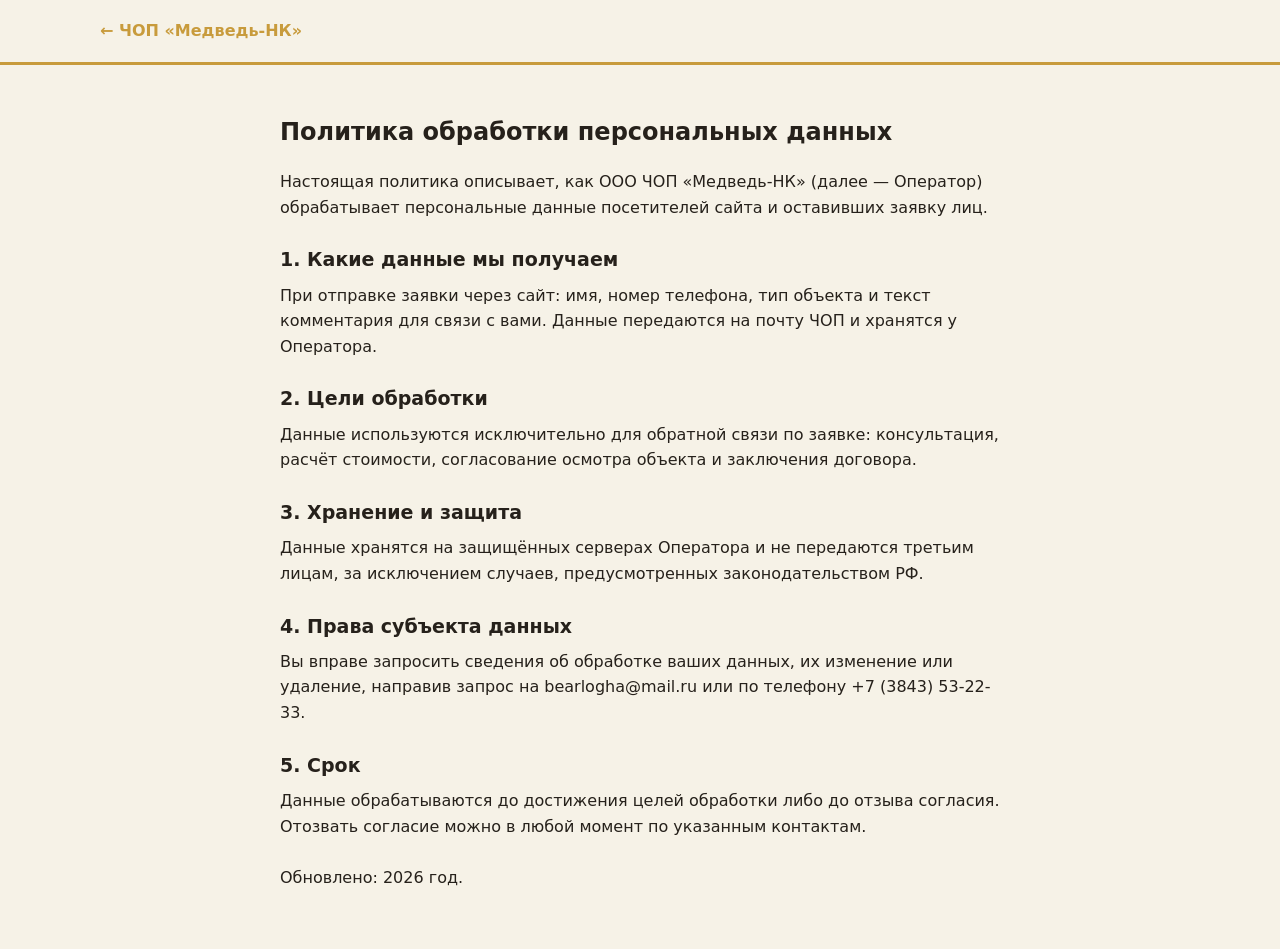
==== commit ff99fc05: "Правки: шаг 4 (экипаж), тарифы (выезд по тревоге, реагирование на вскрытие, Популярный), интервалы h" ====
--- a/privacy.html
+++ b/privacy.html
@@ -7,17 +7,17 @@
     <link rel="icon" type="image/png" href="bear_header.png">
     <link rel="stylesheet" href="style.css">
     <style>
-        .text-page { max-width: 760px; }
-        .text-page h1 { margin-bottom: 18px; }
-        .text-page h2 { font-size: 19px; margin: 24px 0 8px; }
-        .text-page p { margin-bottom: 10px; color: var(--text); }
-        .text-muted { color: var(--muted); margin-top: 26px; }
         body { font-family: system-ui, -apple-system, "Segoe UI", Roboto, sans-serif;
                color: var(--text); background: var(--paper); line-height: 1.6; margin: 0; }
         .container { max-width: 1120px; margin: 0 auto; padding: 0 20px; }
         .top-bar { background: var(--ink); color: var(--card); padding: 18px 0; border-bottom: 3px solid var(--ochre); }
         .top-bar a { color: var(--ochre); text-decoration: none; font-weight: 700; }
         section { padding: 48px 0; }
+        .text-page { max-width: 760px; }
+        .text-page h1 { margin-bottom: 18px; }
+        .text-page h2 { font-size: 19px; margin: 24px 0 8px; }
+        .text-page p { margin-bottom: 10px; color: var(--text); }
+        .text-muted { color: var(--muted); margin-top: 26px; }
     </style>
 </head>
 <body>
@@ -34,16 +34,16 @@
         персональные данные посетителей сайта и оставивших заявку лиц.</p>
 
         <h2>1. Какие данные мы получаем</h2>
-        <p>При отправке заявки через сайт: имя, номер телефона, тип объекта и текст комментария,
-        а также технические данные (время отправки) для защиты от спама.</p>
+        <p>При отправке заявки через сайт: имя, номер телефона, тип объекта и текст комментария
+        для связи с вами. Данные передаются на почту ЧОП и хранятся у Оператора.</p>
 
         <h2>2. Цели обработки</h2>
         <p>Данные используются исключительно для обратной связи по заявке: консультация,
         расчёт стоимости, согласование осмотра объекта и заключения договора.</p>
 
         <h2>3. Хранение и защита</h2>
-        <p>Данные хранятся на защищённых серверах Оператора и не передаются третьим лицам,
-        за исключением случаев, предусмотренных законодательством РФ.</p>
+        <p>Данные хранятся на защищённых серверах Оператора и не передаются третьим лицам, за
+        исключением случаев, предусмотренных законодательством РФ.</p>
 
         <h2>4. Права субъекта данных</h2>
         <p>Вы вправе запросить сведения об обработке ваших данных, их изменение или удаление,
--- a/style.css
+++ b/style.css
@@ -124,6 +124,7 @@
 .hero-lead { font-size: 17px; color: #57503F; max-width: 560px; margin-bottom: 26px; }
 .hero-actions { display: flex; gap: 22px; flex-wrap: wrap; align-items: center; margin-bottom: 26px; }
 .hero-points { list-style: none; display: flex; gap: 22px; flex-wrap: wrap; color: #57503F; font-size: 14px; font-weight: 600; }
+.hero-points + .hero-points { margin-top: 12px; }
 .hero-points li::before { content: "✓ "; color: var(--ochre-deep); font-weight: 700; }
 .hero-bear { display: flex; justify-content: center; }
 .hero-bear img { width: min(430px, 100%); height: auto; filter: drop-shadow(8px 12px 0 rgba(26,26,26,.10)); }
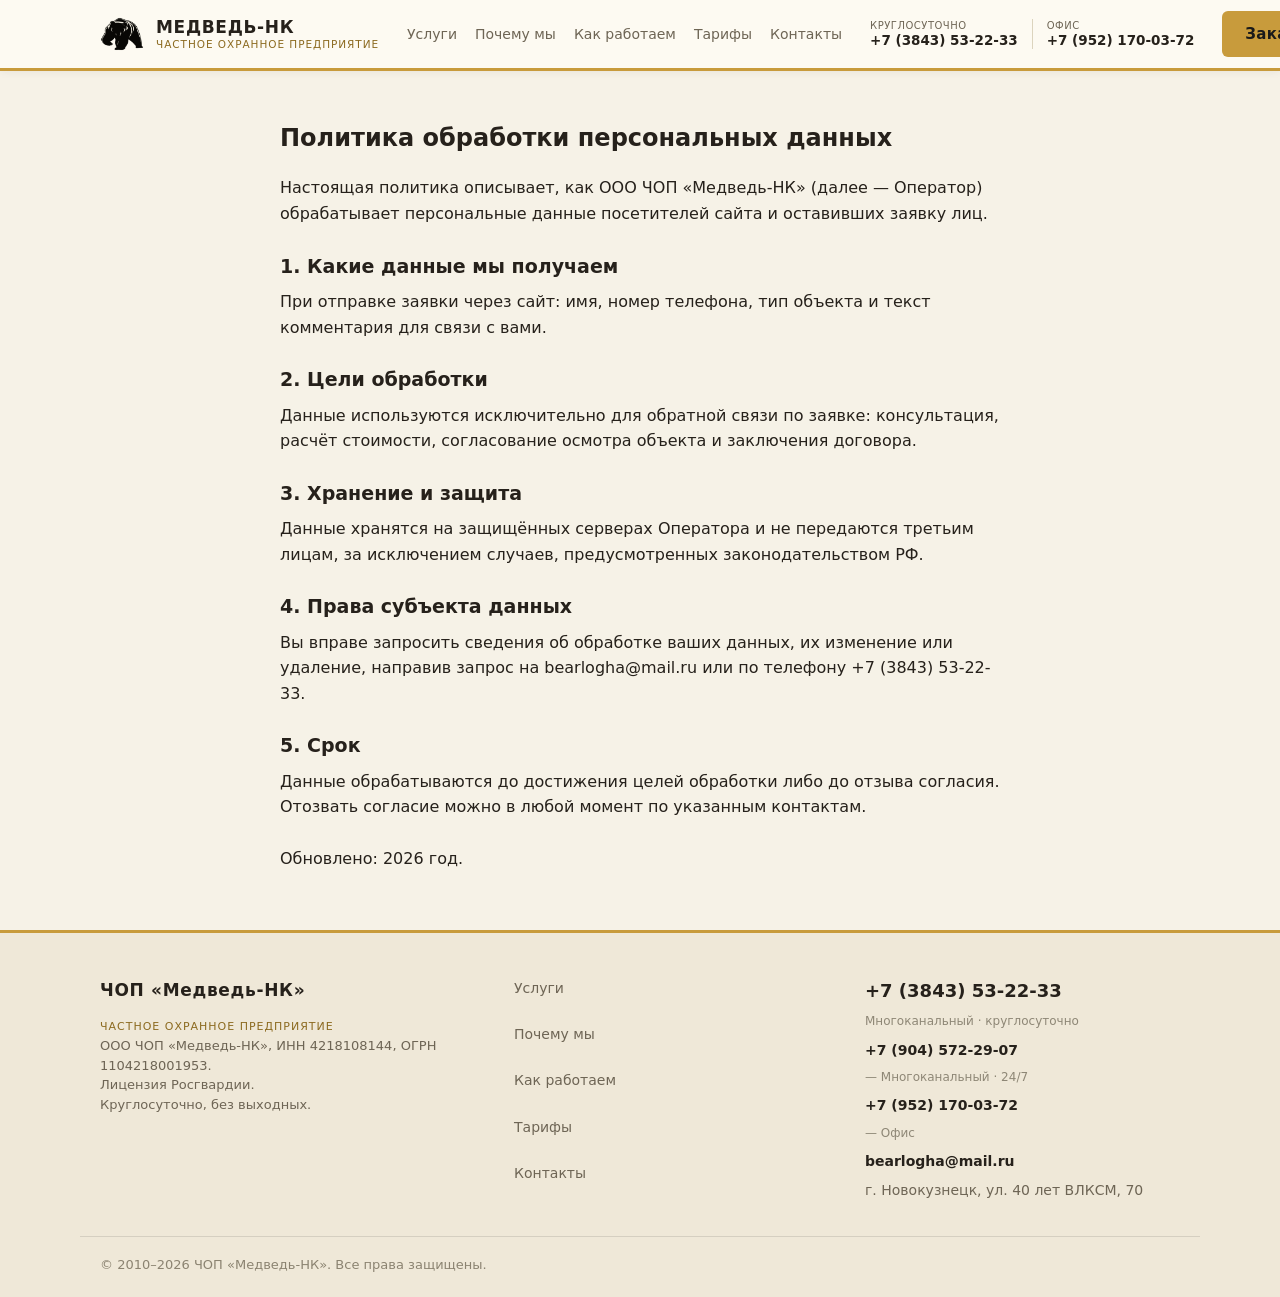
==== commit eeb5c10c: "Страница политики: полная шапка и подвал сайта" ====
--- a/privacy.html
+++ b/privacy.html
@@ -7,11 +7,6 @@
     <link rel="icon" type="image/png" href="bear_header.png">
     <link rel="stylesheet" href="style.css">
     <style>
-        body { font-family: system-ui, -apple-system, "Segoe UI", Roboto, sans-serif;
-               color: var(--text); background: var(--paper); line-height: 1.6; margin: 0; }
-        .container { max-width: 1120px; margin: 0 auto; padding: 0 20px; }
-        .top-bar { background: var(--ink); color: var(--card); padding: 18px 0; border-bottom: 3px solid var(--ochre); }
-        .top-bar a { color: var(--ochre); text-decoration: none; font-weight: 700; }
         section { padding: 48px 0; }
         .text-page { max-width: 760px; }
         .text-page h1 { margin-bottom: 18px; }
@@ -21,11 +16,40 @@
     </style>
 </head>
 <body>
-<div class="top-bar">
-    <div class="container">
-        <a href="index.html">← ЧОП «Медведь-НК»</a>
+<header class="site-header">
+    <div class="container header-inner">
+        <a class="brand" href="index.html">
+            <img class="brand-bear" src="bear_header.png" alt="Логотип: медведь ЧОП Медведь-НК">
+            <span class="brand-name">
+                <b>МЕДВЕДЬ-НК</b>
+                <span>частное охранное предприятие</span>
+            </span>
+        </a>
+        <nav class="main-nav" id="mainNav">
+            <a href="index.html#services">Услуги</a>
+            <a href="index.html#advantages">Почему мы</a>
+            <a href="index.html#how">Как работаем</a>
+            <a href="index.html#prices">Тарифы</a>
+            <a href="index.html#contacts">Контакты</a>
+            <a class="nav-phone" href="tel:+73843532233">+7 (3843) 53-22-33</a>
+        </nav>
+        <div class="header-phones2">
+            <div class="hcp-item">
+                <span class="hcp-label">круглосуточно</span>
+                <a class="hcp-number" href="tel:+73843532233">+7 (3843) 53-22-33</a>
+            </div>
+            <span class="hcp-divider"></span>
+            <div class="hcp-item">
+                <span class="hcp-label">офис</span>
+                <a class="hcp-number" href="tel:+79521700372">+7 (952) 170-03-72</a>
+            </div>
+        </div>
+        <a class="btn btn-accent header-cta" href="index.html#lead-form">Заказать охрану</a>
+        <button class="burger" id="burger" aria-label="Меню" aria-expanded="false">
+            <span></span><span></span><span></span>
+        </button>
     </div>
-</div>
+</header>
 
 <section>
     <div class="container text-page">
@@ -35,7 +59,7 @@
 
         <h2>1. Какие данные мы получаем</h2>
         <p>При отправке заявки через сайт: имя, номер телефона, тип объекта и текст комментария
-        для связи с вами. Данные передаются на почту ЧОП и хранятся у Оператора.</p>
+        для связи с вами.</p>
 
         <h2>2. Цели обработки</h2>
         <p>Данные используются исключительно для обратной связи по заявке: консультация,
@@ -56,5 +80,35 @@
         <p class="text-muted">Обновлено: 2026 год.</p>
     </div>
 </section>
+
+<footer class="site-footer">
+    <div class="container footer-grid">
+        <div>
+            <div class="footer-brand">ЧОП «Медведь-НК»</div>
+            <span class="footer-sub">частное охранное предприятие</span>
+            <p class="footer-note">ООО ЧОП «Медведь-НК», ИНН 4218108144, ОГРН 1104218001953.<br>
+            Лицензия Росгвардии.<br>Круглосуточно, без выходных.</p>
+        </div>
+        <nav class="footer-nav">
+            <a href="index.html#services">Услуги</a>
+            <a href="index.html#advantages">Почему мы</a>
+            <a href="index.html#how">Как работаем</a>
+            <a href="index.html#prices">Тарифы</a>
+            <a href="index.html#contacts">Контакты</a>
+        </nav>
+        <div class="footer-contacts">
+            <a class="footer-phone" href="tel:+73843532233">+7 (3843) 53-22-33</a>
+            <span class="footer-plabel">Многоканальный · круглосуточно</span>
+            <a href="tel:+79045722907">+7 (904) 572-29-07</a> <span class="footer-plabel">— Многоканальный · 24/7</span>
+            <a href="tel:+79521700372">+7 (952) 170-03-72</a> <span class="footer-plabel">— Офис</span>
+            <a href="mailto:bearlogha@mail.ru">bearlogha@mail.ru</a>
+            <span>г. Новокузнецк, ул. 40 лет ВЛКСМ, 70</span>
+        </div>
+    </div>
+    <div class="container footer-bottom">
+        © 2010–2026 ЧОП «Медведь-НК». Все права защищены.
+    </div>
+</footer>
+<script src="app.js"></script>
 </body>
 </html>
--- a/style.css
+++ b/style.css
@@ -209,7 +209,7 @@
 .site-footer { background: var(--ink-soft); color: var(--muted); padding: 44px 0 22px; font-size: 14px; border-top: 3px solid var(--ochre); }
 .footer-grid { display: grid; grid-template-columns: 1.2fr 1fr 1fr; gap: 36px; }
 .footer-brand { color: var(--text); font-weight: 800; font-size: 17px; margin-bottom: 10px; letter-spacing: .04em; }
-.footer-sub { color: var(--ochre-deep); font-size: 11px; letter-spacing: .09em; text-transform: uppercase; margin-bottom: 10px; }
+.footer-sub { color: var(--ochre-deep); font-size: 11px; letter-spacing: .09em; text-transform: uppercase; margin-bottom: 16px; }
 .footer-note { font-size: 13px; line-height: 1.5; }
 .footer-nav { display: grid; gap: 7px; }
 .footer-nav a { color: var(--muted); text-decoration: none; }
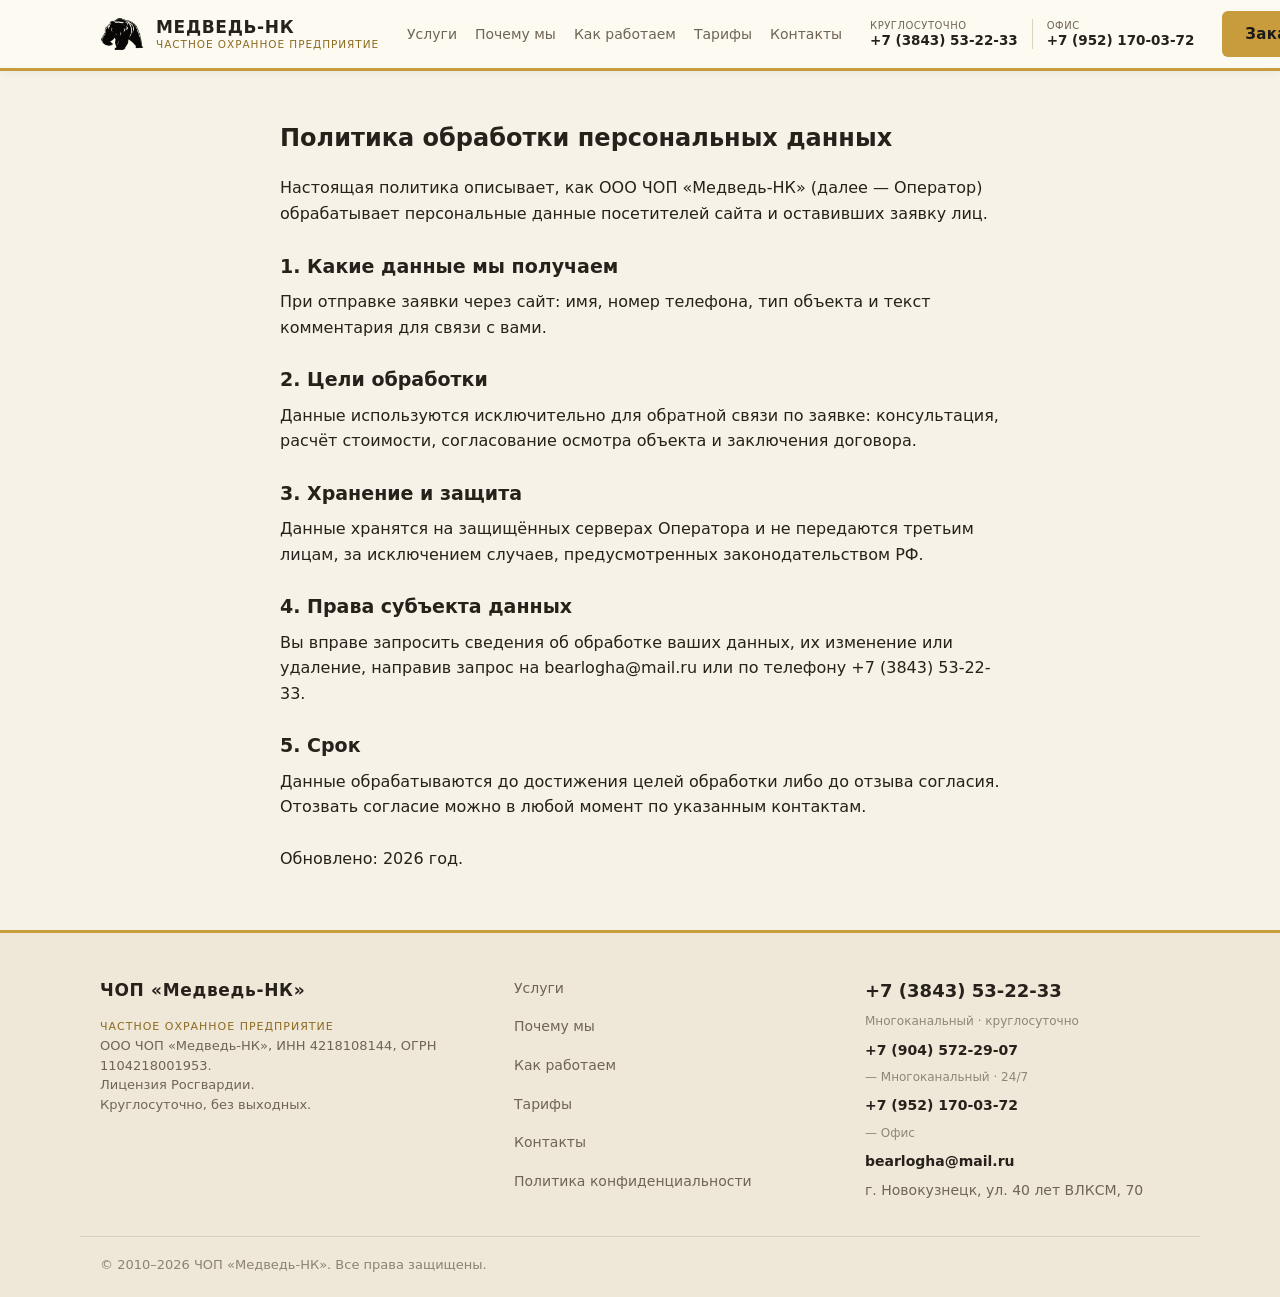
==== commit d9a9f18a: "Update privacy.html" ====
--- a/privacy.html
+++ b/privacy.html
@@ -95,6 +95,7 @@
             <a href="index.html#how">Как работаем</a>
             <a href="index.html#prices">Тарифы</a>
             <a href="index.html#contacts">Контакты</a>
+            <a href="privacy.html">Политика конфиденциальности</a>
         </nav>
         <div class="footer-contacts">
             <a class="footer-phone" href="tel:+73843532233">+7 (3843) 53-22-33</a>
--- a/style.css
+++ b/style.css
@@ -209,7 +209,7 @@
 .site-footer { background: var(--ink-soft); color: var(--muted); padding: 44px 0 22px; font-size: 14px; border-top: 3px solid var(--ochre); }
 .footer-grid { display: grid; grid-template-columns: 1.2fr 1fr 1fr; gap: 36px; }
 .footer-brand { color: var(--text); font-weight: 800; font-size: 17px; margin-bottom: 10px; letter-spacing: .04em; }
-.footer-sub { color: var(--ochre-deep); font-size: 11px; letter-spacing: .09em; text-transform: uppercase; margin-bottom: 16px; }
+.footer-sub { color: var(--ochre-deep); font-size: 11px; letter-spacing: .09em; text-transform: uppercase; margin-bottom: 20px; }
 .footer-note { font-size: 13px; line-height: 1.5; }
 .footer-nav { display: grid; gap: 7px; }
 .footer-nav a { color: var(--muted); text-decoration: none; }
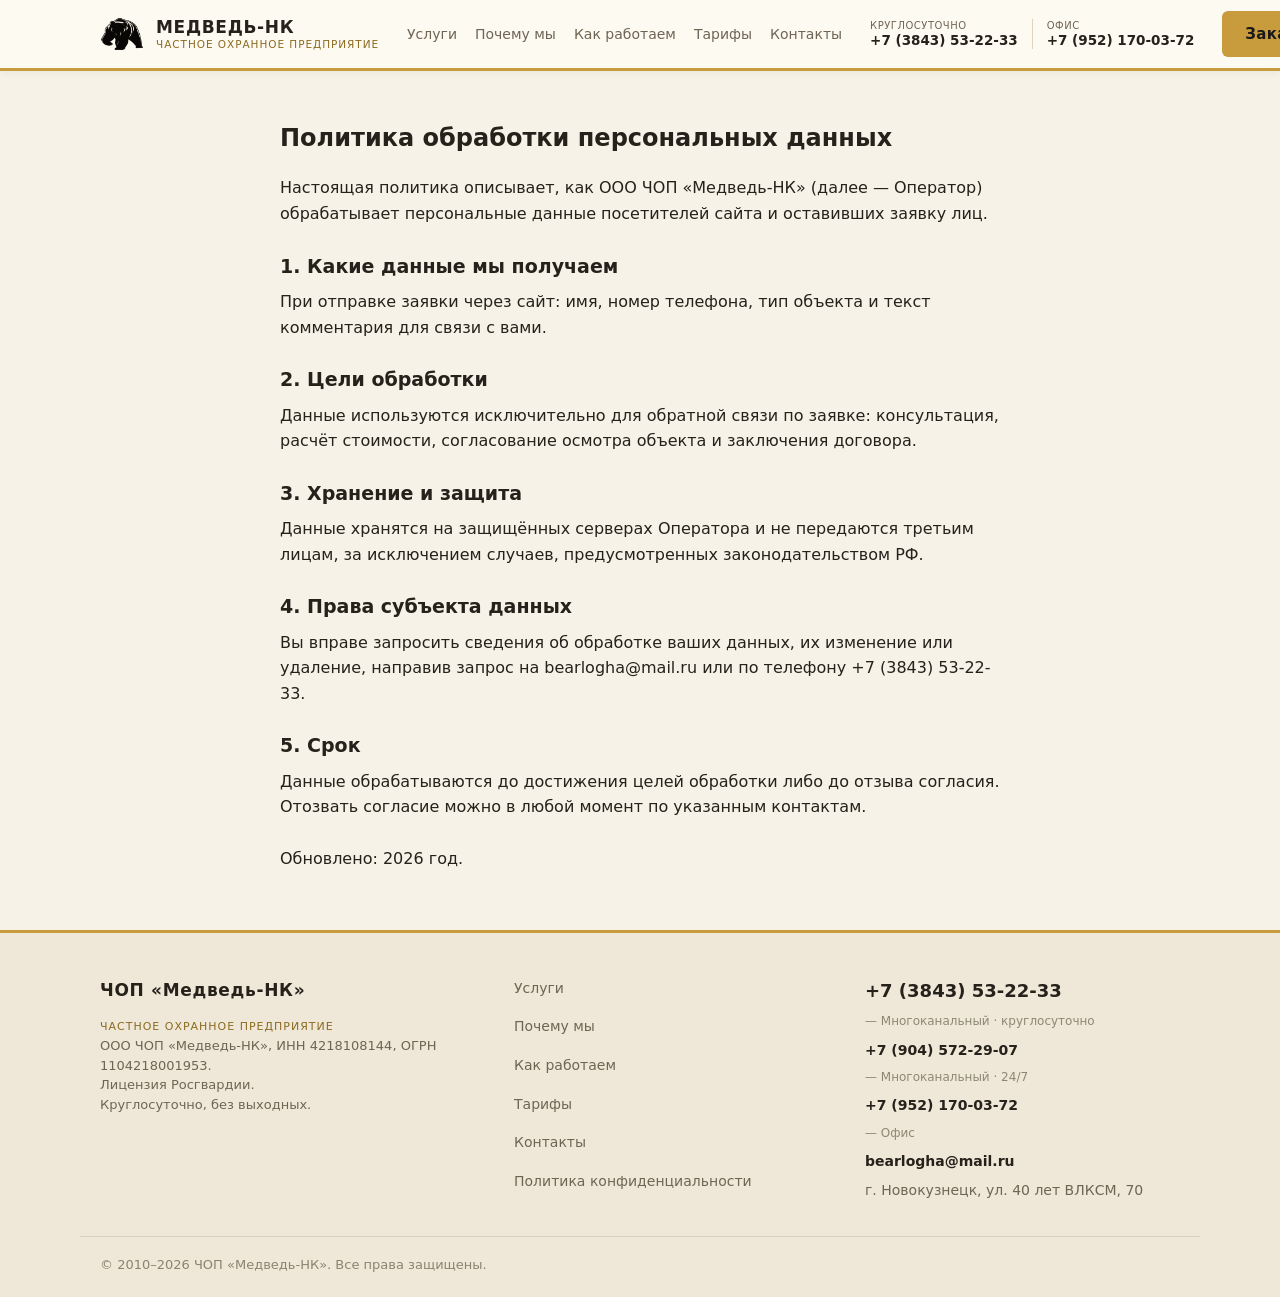
==== commit 6daf2505: "Update privacy.html" ====
--- a/privacy.html
+++ b/privacy.html
@@ -99,7 +99,7 @@
         </nav>
         <div class="footer-contacts">
             <a class="footer-phone" href="tel:+73843532233">+7 (3843) 53-22-33</a>
-            <span class="footer-plabel">Многоканальный · круглосуточно</span>
+            <span class="footer-plabel">— Многоканальный · круглосуточно</span>
             <a href="tel:+79045722907">+7 (904) 572-29-07</a> <span class="footer-plabel">— Многоканальный · 24/7</span>
             <a href="tel:+79521700372">+7 (952) 170-03-72</a> <span class="footer-plabel">— Офис</span>
             <a href="mailto:bearlogha@mail.ru">bearlogha@mail.ru</a>
